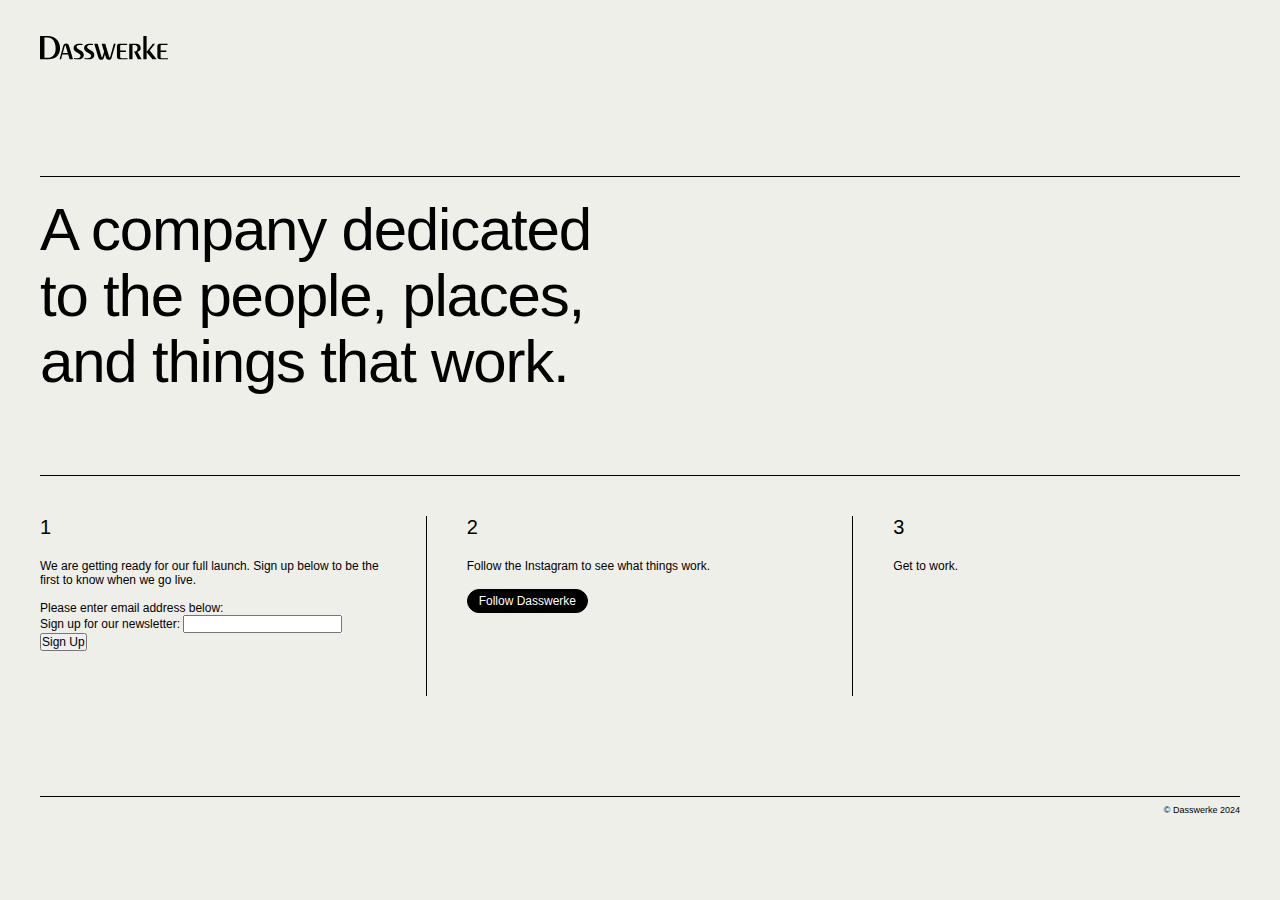
==== index2.html @ f3aad5e5 "Update index2.html" ====
<!DOCTYPE html>
<html>

<head>
  <meta name="viewport" content="width=device-width, initial-scale=1.0, user-scalable=0, minimum-scale=1.0, maximum-scale=1.0">

  <link rel="stylesheet" type="text/css" href="css/style.css">

  <script src="https://ajax.googleapis.com/ajax/libs/jquery/2.1.4/jquery.min.js"></script>
  <script src="js/fastclick.js"></script>

  <title>Dasswerke</title>
  <meta name="description" content="Get to work. Est. 2020." />
  <meta name="keywords" content="Dasswerke, office, workplace, office, office chair, architecture, pens, clothing, chair, design, instagram">
  <meta name="author" content="Dasswerke">

  <meta name="p:domain_verify" content="d8a646d63aa3a3fa4bb8dcf12a3c28ce"/>

  <link rel="apple-touch-icon" sizes="57x57" href="/img/apple-icon-57x57.png">
  <link rel="apple-touch-icon" sizes="60x60" href="/img/apple-icon-60x60.png">
  <link rel="apple-touch-icon" sizes="72x72" href="/img/apple-icon-72x72.png">
  <link rel="apple-touch-icon" sizes="76x76" href="/img/apple-icon-76x76.png">
  <link rel="apple-touch-icon" sizes="114x114" href="/img/apple-icon-114x114.png">
  <link rel="apple-touch-icon" sizes="120x120" href="/img/apple-icon-120x120.png">
  <link rel="apple-touch-icon" sizes="144x144" href="/img/apple-icon-144x144.png">
  <link rel="apple-touch-icon" sizes="152x152" href="/img/apple-icon-152x152.png">
  <link rel="apple-touch-icon" sizes="180x180" href="/img/apple-icon-180x180.png">
  <link rel="icon" type="image/png" sizes="192x192"  href="/img/android-icon-192x192.png">
  <link rel="icon" type="image/png" sizes="32x32" href="/img/favicon-32x32.png">
  <link rel="icon" type="image/png" sizes="96x96" href="/img/favicon-96x96.png">
  <link rel="icon" type="image/png" sizes="16x16" href="/img/favicon-16x16.png">
  <link rel="manifest" href="/img/manifest.json">
  <meta name="msapplication-TileColor" content="#ffffff">
  <meta name="msapplication-TileImage" content="/img/ms-icon-144x144.png">
  <meta name="theme-color" content="#ffffff">

</head>

<body>
  <main>
    <div class="heading">
      <div class="dasswerke-logo">
        <?xml version="1.0" encoding="utf-8"?>
        <svg version="1.1" style="width: 100%; display: block; height: auto;" xmlns="http://www.w3.org/2000/svg" xmlns:xlink="http://www.w3.org/1999/xlink" x="0px" y="0px"
        	 viewBox="0 0 116.13 21.54" style="enable-background:new 0 0 116.13 21.54;" xml:space="preserve">
          <g>
          	<path d="M0,0h6.9c7.65,0,11.28,5.43,11.28,10.98c0,6.77-4.35,10.2-10.52,10.2H0V0z M3.99,19.81h2.48c6.37,0,7.71-4.61,7.71-8.76
          		c0-5.33-2.48-9.67-7.52-9.67H3.99V19.81z"/>
          	<path d="M17.74,21.18l3.3-12.03c0.42-1.44,1.05-2.45,2.71-2.45c1.96,0,2.29,1.41,2.81,3.1l3.37,11.37h-3.1l-1.24-4.28h-5.29
          		l-1.18,4.28H17.74z M25.19,15.53l-1.6-5.49c-0.23-0.82-0.2-1.34-0.65-1.34s-0.52,0.56-0.72,1.37l-1.54,5.46H25.19z"/>
          	<path d="M30.85,19.91c0.95,0.13,1.96,0.23,2.88,0.23c1.44,0,3.07-0.39,3.07-2.16c0-2.97-6.31-2.91-6.31-6.9
          		c0-3.17,2.78-4.02,4.87-4.02c1.31,0,2.42,0.13,3.2,0.23v0.98c-0.62-0.07-1.18-0.16-1.83-0.16c-1.47,0-3.5-0.07-3.5,1.96
          		c0,2.68,6.5,2.55,6.5,7.13c0,2.78-2.25,3.99-4.87,3.99c-1.47,0-2.71-0.03-4.02-0.36V19.91z"/>
          	<path d="M40.37,19.91c0.95,0.13,1.96,0.23,2.88,0.23c1.44,0,3.07-0.39,3.07-2.16c0-2.97-6.31-2.91-6.31-6.9
          		c0-3.17,2.78-4.02,4.87-4.02c1.31,0,2.42,0.13,3.2,0.23v0.98c-0.62-0.07-1.18-0.16-1.83-0.16c-1.47,0-3.5-0.07-3.5,1.96
          		c0,2.68,6.5,2.55,6.5,7.13c0,2.78-2.25,3.99-4.87,3.99c-1.47,0-2.71-0.03-4.02-0.36V19.91z"/>
          	<path d="M52.32,7.06l3.01,10.03c0.49,1.54,0.69,2.42,0.98,2.42c0.33,0,0.52-0.92,0.69-1.5l1.14-3.76l-2.19-7.19h3.27l3.17,10.65
          		c0.29,0.88,0.36,1.8,0.75,1.8c0.46,0,0.56-0.88,0.69-1.18l3.2-11.28h1.6l-3.66,12.62c-0.46,1.63-1.08,1.86-2.78,1.86
          		c-1.08,0-1.96-0.46-2.35-1.7l-0.92-3.11h-0.07l-0.82,2.71c-0.59,1.93-1.31,2.09-2.48,2.09c-1.31,0-2.16-0.52-2.62-2.12L49.22,7.06
          		H52.32z"/>
          	<path d="M79.07,8.11h-5.59c-0.42,0-0.72,0.13-0.72,0.65v4.45h5.2v1.37h-5.2v4.58c0,0.65,0.39,0.98,1.11,0.98h5.59v1.05h-7.39
          		c-1.41,0-2.26-0.65-2.26-2.48V9.97c0-1.41,0.2-2.91,2.55-2.91h6.7V8.11z"/>
          	<path d="M80.99,21.18V7.06h6.18c2.35,0,4.25,1.44,4.25,3.79c0,2.19-1.08,2.84-3.04,3.46l3.82,6.86h-3.4l-3.53-7.06h0.33
          		c2.09,0,2.88-1.24,2.88-3.17c0-1.37-0.69-2.84-3.14-2.84h-1.41v13.07H80.99z"/>
          	<path d="M93.79,21.18V0h2.94v14.32h0.07l5.65-7.26h1.93l-4.8,6.08l6.28,8.04h-3.82l-5.23-6.54h-0.07v6.54H93.79z"/>
          	<path d="M115.74,8.11h-5.59c-0.42,0-0.72,0.13-0.72,0.65v4.45h5.2v1.37h-5.2v4.58c0,0.65,0.39,0.98,1.11,0.98h5.59v1.05h-7.39
          		c-1.41,0-2.25-0.65-2.25-2.48V9.97c0-1.41,0.2-2.91,2.55-2.91h6.7V8.11z"/></g>
        </svg>
      </div>
    </div>

    <div class="first-block">
      <div style="border-top: 1px solid #000; position: relative;">
        <div class="main-text">
          A company dedicated to the people, places, and things that work.
        </div>
      </div>
    </div>

    <div class="line"></div>

    <div class="second-block">
      <div class="second-block-cell">
          <div class="second-block-cell-inner">
              <div class="numbers">1</div>
              We are getting ready for our full launch. Sign up below to be the first to know when we go live.
              <br/><br/>
              Please enter email address below:
              <form id="signup-form" action="submit_form.php" method="POST">
                  <label for="email">Sign up for our newsletter:</label>
                  <input type="email" id="email" name="email" required>
                  <button type="submit">Sign Up</button>
              </form>
              <div id="notification" style="display:none;"></div>
          </div>
      </div>

      <div class="second-block-cell">
        <div class="second-block-cell-inner">
          <div class="numbers">2</div>
            Follow the Instagram to see what things work.
            <br>
            <a href="https://www.instagram.com/dasswerke" target="_blank" class="link">
              Follow Dasswerke
            </a>
        </div>
      </div>

      <div class="second-block-cell">
        <div class="second-block-cell-inner border-fix" style="border-right: none;">
          <div class="numbers">3</div>
            Get to work.
        </div>
      </div>

    </div>

<!--
    <iframe width="100%" height="1700px" class="iframe-tumblr" src = "https://dasswerke.tumblr.com/" frameborder="0"></ iframe>
-->

    <footer>
      &#169; Dasswerke 2024
    </footer>

  </main>
</body>

<script>
  document.getElementById('signup-form').addEventListener('submit', function(event) {
    event.preventDefault(); // Prevent form from submitting normally

    var email = document.getElementById('email').value;

    fetch('submit_form.php', {
        method: 'POST',
        headers: {
            'Content-Type': 'application/x-www-form-urlencoded',
        },
        body: 'email=' + encodeURIComponent(email),
    })
    .then(response => response.json())
    .then(data => {
        var notification = document.getElementById('notification');
        notification.style.display = 'block';
        notification.textContent = data.message;

        if (data.success) {
            notification.style.color = 'green';
        } else {
            notification.style.color = 'red';
        }
    })
    .catch(error => console.error('Error:', error));
});
</script>


</html>
---- css/style.css ----
* {
  -webkit-tap-highlight-color: rgba(0, 0, 0, 0);
  margin:0;
  padding:0;
  font-size: 100%;
  -webkit-font-smoothing: antialiased;
  -moz-osx-font-smoothing: grayscale;
  -webkit-box-sizing: border-box;
  -moz-box-sizing: border-box;
  box-sizing: border-box;
}

*:before, *:after {
    -webkit-box-sizing: border-box;
    -moz-box-sizing: border-box;
    box-sizing: border-box;
}

textarea, select, input, button { outline: none; }

html {
  font-family: sans-serif;
  font-family: "Helvetica Neue", Helvetica, Arial, sans-serif;
  font-size: 10px;
  width: 100%;
  -ms-touch-action: manipulation;
  touch-action: manipulation;
  -ms-text-size-adjust: 100%;
  -webkit-text-size-adjust: 100%;
  -webkit-tap-highlight-color: rgba(0, 0, 0, 0);
}

body {
  background-color: #efefea;
  width: 100%;
  margin: 0px;
  padding: 0px;
}

main {
  height: 100vh;
  width: 100%;
  padding: 0px;
}

.dasswerke-logo {
  width: 128px;
}

.heading {
  padding: 36px 40px 80px 40px;
  background-color: #efefea;
  -moz-transition: all .3s ease;
  -webkit-transition: all .3s ease;
  -o-transition: all .3s ease;
  -ms-transition: all .3s ease;
  transition: all .3s ease;
}

.first-block {
  padding: 36px 40px 80px 40px;
  font-size: 12px;
  background-color: #efefea;
  -moz-transition: all .3s ease;
  -webkit-transition: all .3s ease;
  -o-transition: all .3s ease;
  -ms-transition: all .3s ease;
  transition: all .3s ease;
}

.link {
  margin-top: 16px;
  background-color: #000;
  color: #fff;
  text-decoration: none;
  display: inline-block;
  padding: 4px 11px;
  border-radius: 15px;
  text-align: center;
  border: 1px solid #000;
  -moz-transition: all .1s ease;
  -webkit-transition: all .1s ease;
  -o-transition: all .1s ease;
  -ms-transition: all .1s ease;
  transition: all .1s ease-in;
}

.link:hover {
  color: #000;
  border: 1px solid #000;
  background: transparent;
}

.main-text {
  max-width: 600px;
  font-size: 60px;
  line-height: 66px;
  padding-top: 20px;
  letter-spacing: -0.02em;
}


.numbers {
  font-size: 20px;
  padding-bottom: 20px;
}

.newsletter-input {
  border: none;
    padding: 1px 0px 1px 12px;
    margin-bottom: 6px;
    background-color: #fff;
    border-radius: 20px;
    outline: none;
    width: 180px;
    line-height: 22px;
}

.newsletter-input:focus {
  outline: none;
  background-color: #fff;
}

.newsletter-submit, input[type=button], input[type=submit], input[type=reset] {
  padding: 4px 11px;
    border-radius: 15px;
    border: 1px solid #000;
    background-color: #000;
    cursor: pointer;
    -moz-transition: all .1s ease;
    -webkit-transition: all .1s ease;
    -o-transition: all .1s ease;
    -ms-transition: all .1s ease;
    transition: all .1s ease-in;
     -webkit-appearance: none;
     font-weight:400;
     font-family: sans-serif;
     font-family: "Helvetica Neue", Helvetica, Arial, sans-serif;
     color: #fff;
}

.newsletter-submit:hover {
  background-color:transparent;
  border: 1px solid #000;
  color: #000;
}

.second-block-wrapper {
 padding: 0px;
}

.second-block {
  display: grid;
  grid-template-columns: repeat(3, 1fr);
  width: 100%;
  box-sizing: border-box;
  background-color: #efefea;
  -moz-transition: all .3s ease;
  -webkit-transition: all .3s ease;
  -o-transition: all .3s ease;
  -ms-transition: all .3s ease;
  transition: all .3s ease;
}

.line {
  margin: 0 40px;
  height: 1px;
  background-color: #000;
}

.second-block-cell {
  grid-column: span 1;
  -moz-transition: all .1s ease;
  -webkit-transition: all .1s ease;
  -o-transition: all .1s ease;
  -ms-transition: all .1s ease;
  transition: all .1s ease-in;
}

.second-block-cell:hover {
  color: #504534;
}

.second-block-cell:hover .button, .second-block-cell:hover .link {
  background-color: #504534;
  border: 1px solid #504534;
}

.second-block-cell:hover .button:hover, .second-block-cell:hover .link:hover {
  color: #504534;
  background-color: transparent;
  border: 1px solid #504534;
  font-weight: normal;
}

.second-block-cell:hover .button:active, .second-block-cell:hover .link:active {
  color: #efefea;
  background-color: #000;
}

.second-block-cell-inner {
  font-size: 12px;
  border-right: 1px solid #000;
  margin-top: 40px;
  min-height: 180px;
  padding-left: 40px;
  padding-right: 40px;
  -moz-transition: all .1s ease;
  -webkit-transition: all .1s ease;
  -o-transition: all .1s ease;
  -ms-transition: all .1s ease;
  transition: all .1s ease-in;
}


.cursor {
	position: relative;
  width: 100%;
}

.cursor	i {
  position: absolute;
  width: 1px;
  height: 14px;
  background-color: gray;
  left: 12px;
  top: 5px;
  animation-name: blink;
  animation-duration: 1000ms;
  animation-iteration-count: infinite;
  opacity: 1;
}

.cursor input:focus + i {
	display: none;
}

.iframe-tumblr {
  position: absolute;
  top: 0px;
  z-index: -1;
  margin-top: 100vh;
}

.shrink {
  margin-top: 0px;
  -moz-transition: all .3s ease;
  -webkit-transition: all .3s ease;
  -o-transition: all .3s ease;
  -ms-transition: all .3s ease;
  transition: all .3s ease;
}

footer {
  font-size: 9px;
  color: #000;
  padding: 8px 0px 10px 40px;
  margin: 100px 40px 0 40px;
  text-align: right;
  box-sizing: border-box;
  border-top: 1px solid #000;
}

.hide {
  opacity: 0!important;
  visibility: hidden!important;
  -moz-transition: all .3s ease;
  -webkit-transition: all .3s ease;
  -o-transition: all .3s ease;
  -ms-transition: all .3s ease;
  transition: all .3s ease;
}

@keyframes blink {
	from { opacity: 1; }
	to { opacity: 0; }
}

@media (max-width: 800px) {
  .second-block-cell {
    grid-column: span 3;
    padding: 0 40px;
  }
  .second-block-cell-inner {
    border-right: 0px solid #000;
    border-bottom: 1px solid #000;
    padding: 0px;
    min-height: 10px;
    margin-top: 20px;
    padding-bottom: 24px;
  }
  .border-fix {
    border-bottom: none;
  }
}

@media (max-width: 600px) {
  .cursor	i {
    height: 16px;
    left: 12px;
    top: 12px;
  }

  .newsletter-submit, input[type=button], input[type=submit], input[type=reset] {
    width: 100%;
    padding: 14px 16px;
    border-radius: 34px;
    font-weight:400;
    font-family: sans-serif;
    font-family: "Helvetica Neue", Helvetica, Arial, sans-serif;
    color: #fff;
  }

  .newsletter-input {
    height: 40px;
    width: 100%;
  }

  .link {
    width: 100%;
    padding: 14px 16px;
    border-radius: 34px;
  }

  .second-block-cell-inner {
    font-size: 10px;
    line-height: 14px;
  }

  .dasswerke-logo {
    width: 104px;
  }
  .main-text {
    font-size: 20px;
    line-height: 26px;
    max-width: 80%;
  }
  .heading {
    padding: 36px 24px 80px 24px;
  }
  .first-block {
    padding: 36px 24px 80px 24px;
  }
  .numbers {
    font-size: 16px;
  }
  .line, .second-block-cell {
    padding: 0 24px;
  }
  .line {
    margin: 0 24px;
  }
  footer {
    margin: 100px 24px 0 24px;
  }
}
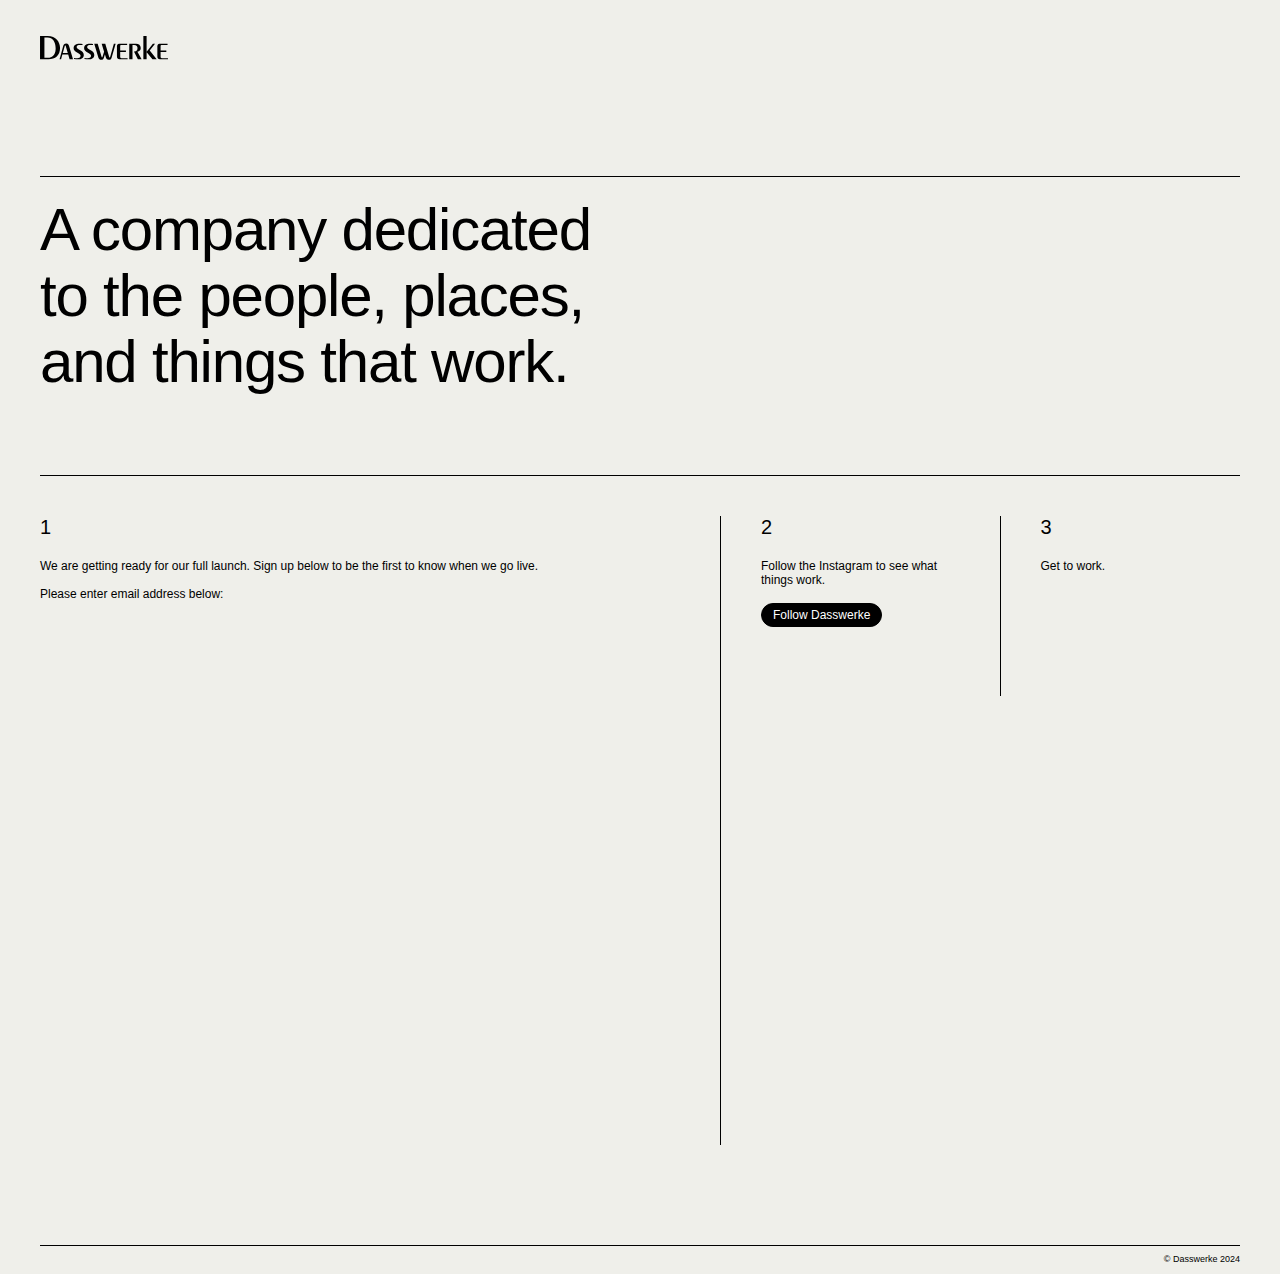
==== commit cd62a039: "Update index2.html" ====
--- a/index2.html
+++ b/index2.html
@@ -86,12 +86,7 @@
               We are getting ready for our full launch. Sign up below to be the first to know when we go live.
               <br/><br/>
               Please enter email address below:
-              <form id="signup-form" action="submit_form.php" method="POST">
-                  <label for="email">Sign up for our newsletter:</label>
-                  <input type="email" id="email" name="email" required>
-                  <button type="submit">Sign Up</button>
-              </form>
-              <div id="notification" style="display:none;"></div>
+<iframe src="https://docs.google.com/forms/d/e/1FAIpQLSc0UVLA7vThGgw7qHFWq8LsnRt-TTrCsJKKuysu5mR-xQC0fg/viewform?embedded=true" width="640" height="541" frameborder="0" marginheight="0" marginwidth="0">Loading…</iframe>
           </div>
       </div>
 
@@ -126,34 +121,5 @@
   </main>
 </body>
 
-<script>
-  document.getElementById('signup-form').addEventListener('submit', function(event) {
-    event.preventDefault(); // Prevent form from submitting normally
-
-    var email = document.getElementById('email').value;
-
-    fetch('submit_form.php', {
-        method: 'POST',
-        headers: {
-            'Content-Type': 'application/x-www-form-urlencoded',
-        },
-        body: 'email=' + encodeURIComponent(email),
-    })
-    .then(response => response.json())
-    .then(data => {
-        var notification = document.getElementById('notification');
-        notification.style.display = 'block';
-        notification.textContent = data.message;
-
-        if (data.success) {
-            notification.style.color = 'green';
-        } else {
-            notification.style.color = 'red';
-        }
-    })
-    .catch(error => console.error('Error:', error));
-});
-</script>
-
 
 </html>
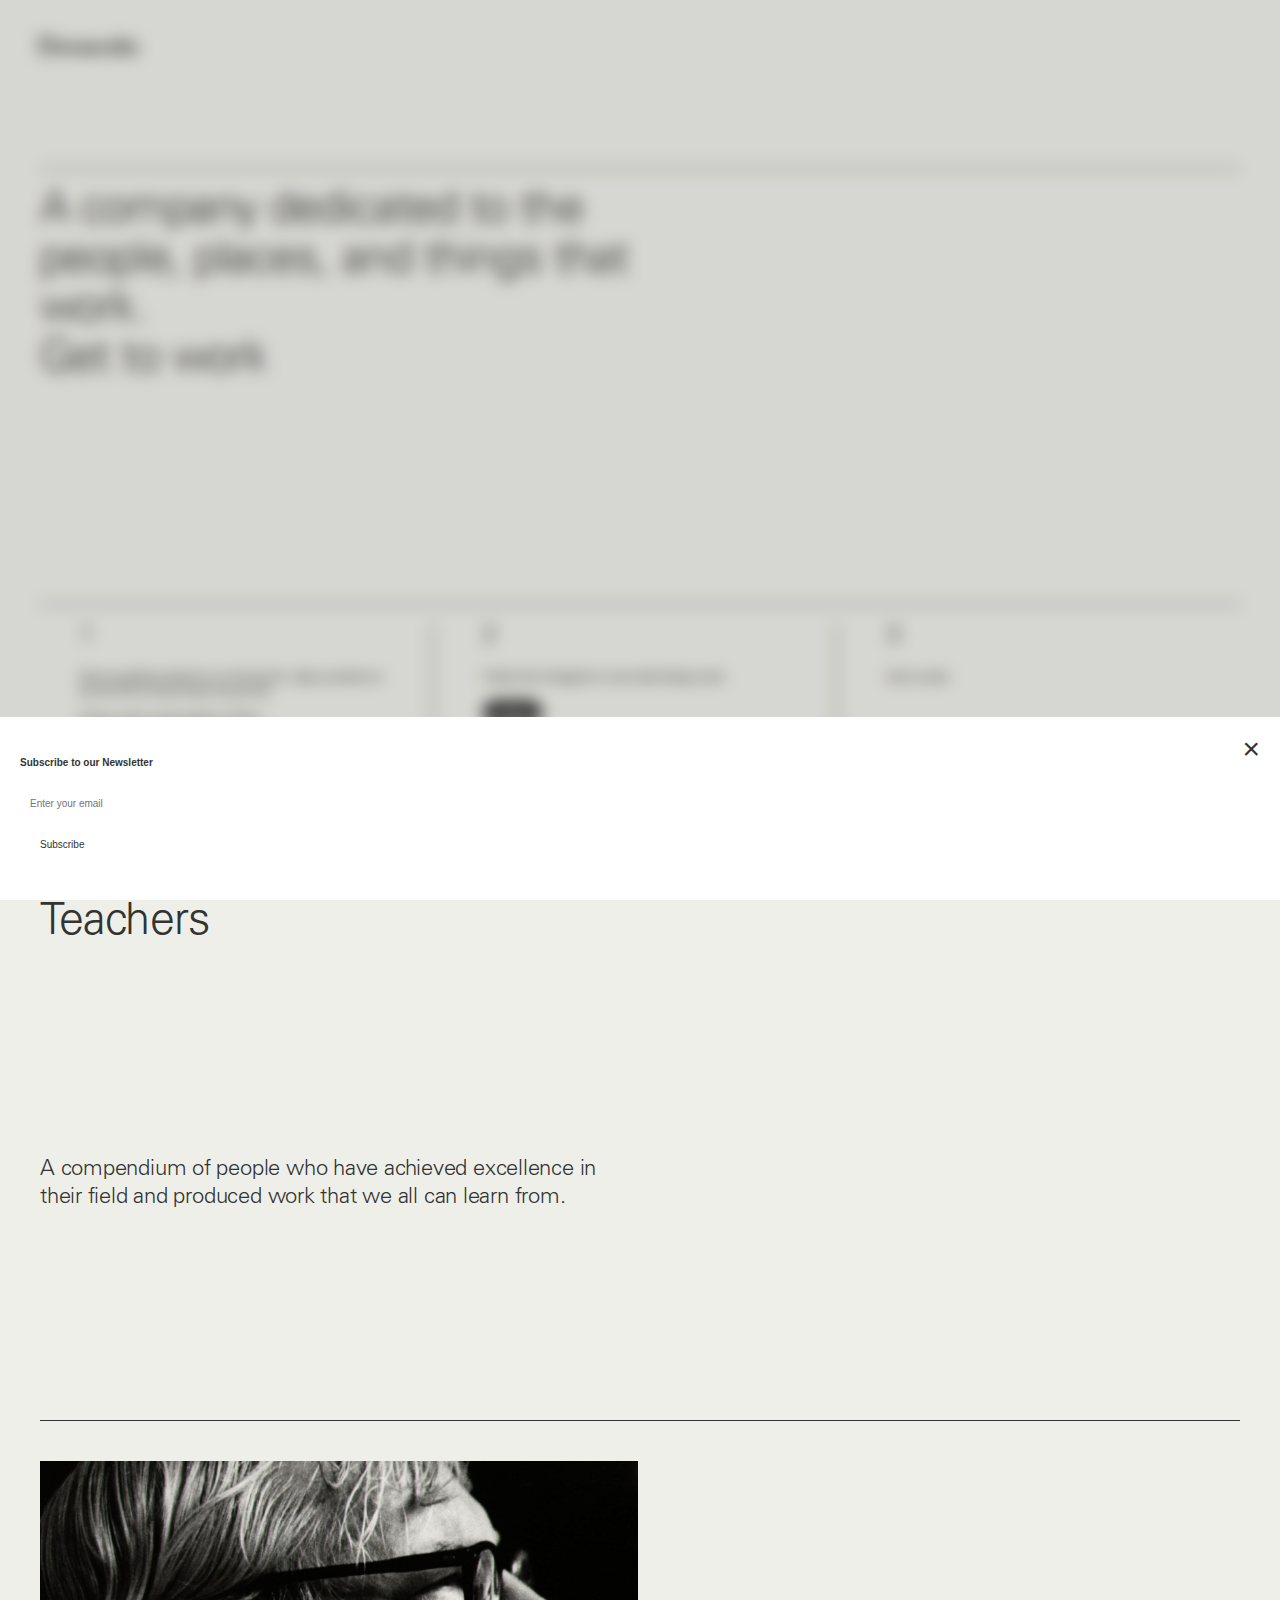
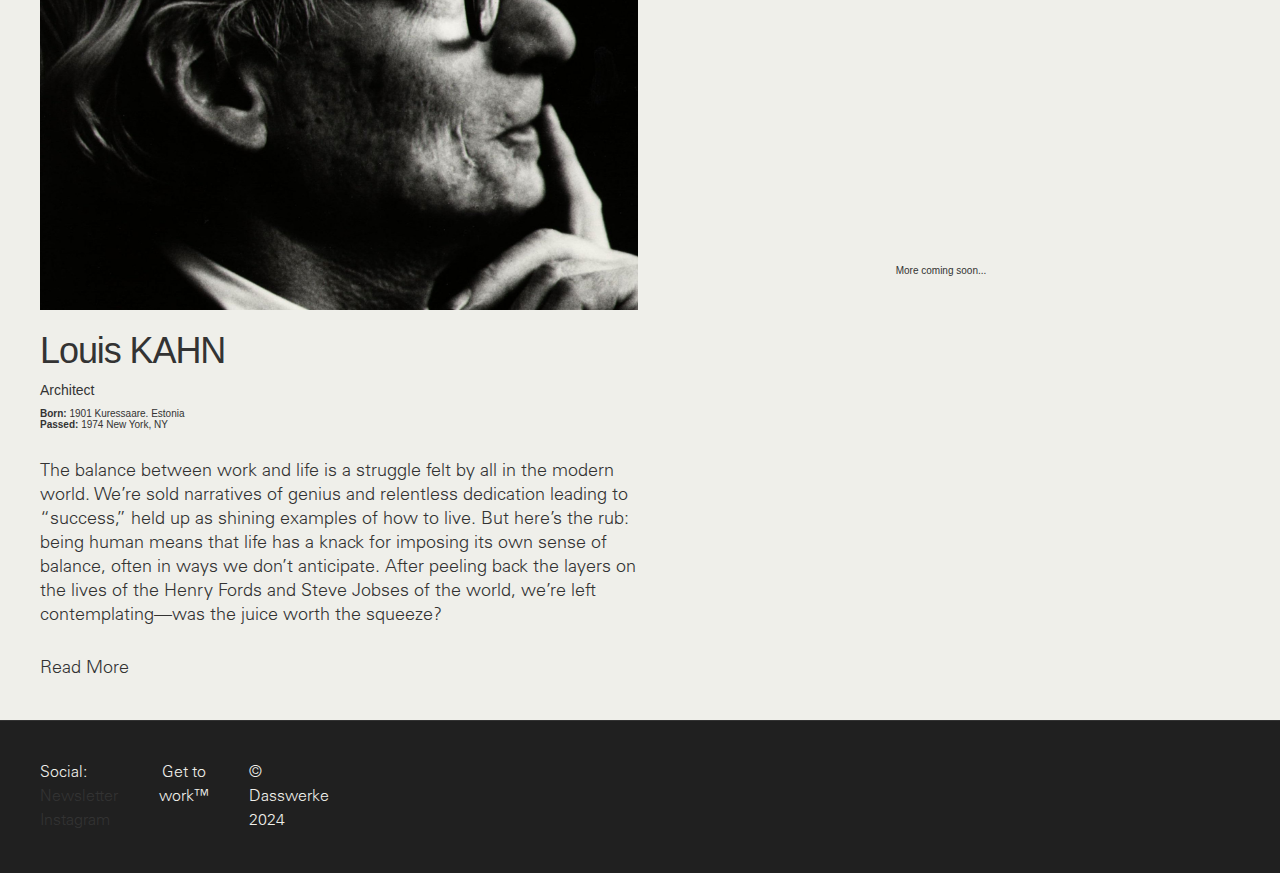
==== commit 154f6a22: "Update index2.html" ====
--- a/index2.html
+++ b/index2.html
@@ -5,6 +5,7 @@
   <meta name="viewport" content="width=device-width, initial-scale=1.0, user-scalable=0, minimum-scale=1.0, maximum-scale=1.0">
 
   <link rel="stylesheet" type="text/css" href="css/style.css">
+  <link href="https://fonts.cdnfonts.com/css/univers-lt-std" rel="stylesheet">
 
   <script src="https://ajax.googleapis.com/ajax/libs/jquery/2.1.4/jquery.min.js"></script>
   <script src="js/fastclick.js"></script>
@@ -34,92 +35,211 @@
   <meta name="msapplication-TileImage" content="/img/ms-icon-144x144.png">
   <meta name="theme-color" content="#ffffff">
 
+  <script id="mcjs">!function(c,h,i,m,p){m=c.createElement(h),p=c.getElementsByTagName(h)[0],m.async=1,m.src=i,p.parentNode.insertBefore(m,p)}(document,"script","https://chimpstatic.com/mcjs-connected/js/users/b1aab80adce9adfc315a52313/d42549e4c8786f98624c61b89.js");</script>
+
 </head>
 
 <body>
   <main>
-    <div class="heading">
-      <div class="dasswerke-logo">
-        <?xml version="1.0" encoding="utf-8"?>
-        <svg version="1.1" style="width: 100%; display: block; height: auto;" xmlns="http://www.w3.org/2000/svg" xmlns:xlink="http://www.w3.org/1999/xlink" x="0px" y="0px"
-        	 viewBox="0 0 116.13 21.54" style="enable-background:new 0 0 116.13 21.54;" xml:space="preserve">
-          <g>
-          	<path d="M0,0h6.9c7.65,0,11.28,5.43,11.28,10.98c0,6.77-4.35,10.2-10.52,10.2H0V0z M3.99,19.81h2.48c6.37,0,7.71-4.61,7.71-8.76
-          		c0-5.33-2.48-9.67-7.52-9.67H3.99V19.81z"/>
-          	<path d="M17.74,21.18l3.3-12.03c0.42-1.44,1.05-2.45,2.71-2.45c1.96,0,2.29,1.41,2.81,3.1l3.37,11.37h-3.1l-1.24-4.28h-5.29
-          		l-1.18,4.28H17.74z M25.19,15.53l-1.6-5.49c-0.23-0.82-0.2-1.34-0.65-1.34s-0.52,0.56-0.72,1.37l-1.54,5.46H25.19z"/>
-          	<path d="M30.85,19.91c0.95,0.13,1.96,0.23,2.88,0.23c1.44,0,3.07-0.39,3.07-2.16c0-2.97-6.31-2.91-6.31-6.9
-          		c0-3.17,2.78-4.02,4.87-4.02c1.31,0,2.42,0.13,3.2,0.23v0.98c-0.62-0.07-1.18-0.16-1.83-0.16c-1.47,0-3.5-0.07-3.5,1.96
-          		c0,2.68,6.5,2.55,6.5,7.13c0,2.78-2.25,3.99-4.87,3.99c-1.47,0-2.71-0.03-4.02-0.36V19.91z"/>
-          	<path d="M40.37,19.91c0.95,0.13,1.96,0.23,2.88,0.23c1.44,0,3.07-0.39,3.07-2.16c0-2.97-6.31-2.91-6.31-6.9
-          		c0-3.17,2.78-4.02,4.87-4.02c1.31,0,2.42,0.13,3.2,0.23v0.98c-0.62-0.07-1.18-0.16-1.83-0.16c-1.47,0-3.5-0.07-3.5,1.96
-          		c0,2.68,6.5,2.55,6.5,7.13c0,2.78-2.25,3.99-4.87,3.99c-1.47,0-2.71-0.03-4.02-0.36V19.91z"/>
-          	<path d="M52.32,7.06l3.01,10.03c0.49,1.54,0.69,2.42,0.98,2.42c0.33,0,0.52-0.92,0.69-1.5l1.14-3.76l-2.19-7.19h3.27l3.17,10.65
-          		c0.29,0.88,0.36,1.8,0.75,1.8c0.46,0,0.56-0.88,0.69-1.18l3.2-11.28h1.6l-3.66,12.62c-0.46,1.63-1.08,1.86-2.78,1.86
-          		c-1.08,0-1.96-0.46-2.35-1.7l-0.92-3.11h-0.07l-0.82,2.71c-0.59,1.93-1.31,2.09-2.48,2.09c-1.31,0-2.16-0.52-2.62-2.12L49.22,7.06
-          		H52.32z"/>
-          	<path d="M79.07,8.11h-5.59c-0.42,0-0.72,0.13-0.72,0.65v4.45h5.2v1.37h-5.2v4.58c0,0.65,0.39,0.98,1.11,0.98h5.59v1.05h-7.39
-          		c-1.41,0-2.26-0.65-2.26-2.48V9.97c0-1.41,0.2-2.91,2.55-2.91h6.7V8.11z"/>
-          	<path d="M80.99,21.18V7.06h6.18c2.35,0,4.25,1.44,4.25,3.79c0,2.19-1.08,2.84-3.04,3.46l3.82,6.86h-3.4l-3.53-7.06h0.33
-          		c2.09,0,2.88-1.24,2.88-3.17c0-1.37-0.69-2.84-3.14-2.84h-1.41v13.07H80.99z"/>
-          	<path d="M93.79,21.18V0h2.94v14.32h0.07l5.65-7.26h1.93l-4.8,6.08l6.28,8.04h-3.82l-5.23-6.54h-0.07v6.54H93.79z"/>
-          	<path d="M115.74,8.11h-5.59c-0.42,0-0.72,0.13-0.72,0.65v4.45h5.2v1.37h-5.2v4.58c0,0.65,0.39,0.98,1.11,0.98h5.59v1.05h-7.39
-          		c-1.41,0-2.25-0.65-2.25-2.48V9.97c0-1.41,0.2-2.91,2.55-2.91h6.7V8.11z"/></g>
-        </svg>
-      </div>
-    </div>
-
-    <div class="first-block">
-      <div style="border-top: 1px solid #000; position: relative;">
+    <div class="top-container">
+      <div class="heading">
+        <div class="dasswerke-logo">
+          <?xml version="1.0" encoding="utf-8"?>
+          <svg version="1.1" style="width: 100%; display: block; height: auto;" xmlns="http://www.w3.org/2000/svg" xmlns:xlink="http://www.w3.org/1999/xlink" x="0px" y="0px"
+          	 viewBox="0 0 116.13 21.54" style="enable-background:new 0 0 116.13 21.54;" xml:space="preserve">
+            <g>
+            	<path d="M0,0h6.9c7.65,0,11.28,5.43,11.28,10.98c0,6.77-4.35,10.2-10.52,10.2H0V0z M3.99,19.81h2.48c6.37,0,7.71-4.61,7.71-8.76
+            		c0-5.33-2.48-9.67-7.52-9.67H3.99V19.81z"/>
+            	<path d="M17.74,21.18l3.3-12.03c0.42-1.44,1.05-2.45,2.71-2.45c1.96,0,2.29,1.41,2.81,3.1l3.37,11.37h-3.1l-1.24-4.28h-5.29
+            		l-1.18,4.28H17.74z M25.19,15.53l-1.6-5.49c-0.23-0.82-0.2-1.34-0.65-1.34s-0.52,0.56-0.72,1.37l-1.54,5.46H25.19z"/>
+            	<path d="M30.85,19.91c0.95,0.13,1.96,0.23,2.88,0.23c1.44,0,3.07-0.39,3.07-2.16c0-2.97-6.31-2.91-6.31-6.9
+            		c0-3.17,2.78-4.02,4.87-4.02c1.31,0,2.42,0.13,3.2,0.23v0.98c-0.62-0.07-1.18-0.16-1.83-0.16c-1.47,0-3.5-0.07-3.5,1.96
+            		c0,2.68,6.5,2.55,6.5,7.13c0,2.78-2.25,3.99-4.87,3.99c-1.47,0-2.71-0.03-4.02-0.36V19.91z"/>
+            	<path d="M40.37,19.91c0.95,0.13,1.96,0.23,2.88,0.23c1.44,0,3.07-0.39,3.07-2.16c0-2.97-6.31-2.91-6.31-6.9
+            		c0-3.17,2.78-4.02,4.87-4.02c1.31,0,2.42,0.13,3.2,0.23v0.98c-0.62-0.07-1.18-0.16-1.83-0.16c-1.47,0-3.5-0.07-3.5,1.96
+            		c0,2.68,6.5,2.55,6.5,7.13c0,2.78-2.25,3.99-4.87,3.99c-1.47,0-2.71-0.03-4.02-0.36V19.91z"/>
+            	<path d="M52.32,7.06l3.01,10.03c0.49,1.54,0.69,2.42,0.98,2.42c0.33,0,0.52-0.92,0.69-1.5l1.14-3.76l-2.19-7.19h3.27l3.17,10.65
+            		c0.29,0.88,0.36,1.8,0.75,1.8c0.46,0,0.56-0.88,0.69-1.18l3.2-11.28h1.6l-3.66,12.62c-0.46,1.63-1.08,1.86-2.78,1.86
+            		c-1.08,0-1.96-0.46-2.35-1.7l-0.92-3.11h-0.07l-0.82,2.71c-0.59,1.93-1.31,2.09-2.48,2.09c-1.31,0-2.16-0.52-2.62-2.12L49.22,7.06
+            		H52.32z"/>
+            	<path d="M79.07,8.11h-5.59c-0.42,0-0.72,0.13-0.72,0.65v4.45h5.2v1.37h-5.2v4.58c0,0.65,0.39,0.98,1.11,0.98h5.59v1.05h-7.39
+            		c-1.41,0-2.26-0.65-2.26-2.48V9.97c0-1.41,0.2-2.91,2.55-2.91h6.7V8.11z"/>
+            	<path d="M80.99,21.18V7.06h6.18c2.35,0,4.25,1.44,4.25,3.79c0,2.19-1.08,2.84-3.04,3.46l3.82,6.86h-3.4l-3.53-7.06h0.33
+            		c2.09,0,2.88-1.24,2.88-3.17c0-1.37-0.69-2.84-3.14-2.84h-1.41v13.07H80.99z"/>
+            	<path d="M93.79,21.18V0h2.94v14.32h0.07l5.65-7.26h1.93l-4.8,6.08l6.28,8.04h-3.82l-5.23-6.54h-0.07v6.54H93.79z"/>
+            	<path d="M115.74,8.11h-5.59c-0.42,0-0.72,0.13-0.72,0.65v4.45h5.2v1.37h-5.2v4.58c0,0.65,0.39,0.98,1.11,0.98h5.59v1.05h-7.39
+            		c-1.41,0-2.25-0.65-2.25-2.48V9.97c0-1.41,0.2-2.91,2.55-2.91h6.7V8.11z"/></g>
+          </svg>
+        </div>
+
+      </div>
+
+      <div class="first-block">
+        <div style="border-top: 1px solid #333; position: relative;">
+          <div class="main-text">
+            A company dedicated to the people, places, and things that work.
+            <br>
+            Get to work
+          </div>
+        </div>
+      </div>
+
+      <div class="line"></div>
+
+      <div class="second-block">
+
+        <div class="second-block-cell">
+
+            <div class="second-block-cell-inner">
+                <div class="numbers">1</div>
+                <div style="max-width: 340px;">
+                  We are getting ready for our full launch. Sign up below to be the first to know when we go live.
+                </div>
+                <br/>
+                Please enter email address below:
+                <div id="mc_embed_signup" style="padding-top: 16px;">
+                  <form action="https://dasswerke.us2.list-manage.com/subscribe/post?u=b1aab80adce9adfc315a52313&amp;id=1f7ee84cf5" method="post" id="mc-embedded-subscribe-form" name="mc-embedded-subscribe-form" class="validate" target="_blank" novalidate>
+                    <div id="mc_embed_signup_scroll">
+                      <div class="mc-field-group cursor" style="float: left; margin-right: 6px;">
+                      	<input type="email" value="" name="EMAIL" class="newsletter-input" id="mce-EMAIL" placeholder="">
+                        <i></i>
+                      </div>
+                      <div id="mce-responses" class="clear">
+                      	<div class="response" id="mce-error-response" style="display:none"></div>
+                      	<div class="response" id="mce-success-response" style="display:none"></div>
+                      </div>    <!-- real people should not fill this in and expect good things - do not remove this or risk form bot signups-->
+                      <div style="position: absolute; left: -5000px;" aria-hidden="true"><input type="text" name="b_b1aab80adce9adfc315a52313_1f7ee84cf5" tabindex="-1" value=""></div>
+                      <div class="clear"><input type="submit" value="Subscribe" name="subscribe" id="mc-embedded-subscribe" class="button newsletter-submit"></div>
+                    </div>
+                  </form>
+              </div>
+            </div>
+        </div>
+
+        <div class="second-block-cell">
+          <div class="second-block-cell-inner">
+            <div class="numbers">2</div>
+              Follow the Instagram to see what things work.
+              <br>
+              <a href="https://www.instagram.com/dasswerke" target="_blank" class="link">
+                Follow
+              </a>
+          </div>
+        </div>
+
+        <div class="second-block-cell">
+          <div class="second-block-cell-inner border-fix" style="border-right: none;">
+            <div class="numbers">3</div>
+              Get to work.
+          </div>
+        </div>
+
+      </div>
+    </div>
+<!--
+<div style="height: 100px; background-color: grey; padding: 40px; font-size: 16px; color: #fff; margin: 40px 0;">
+  Features
+</div>
+-->
+    <div class="third-block">
+      <div style="border-top: 1px solid  #333; position: relative; height: 100%;">
         <div class="main-text">
-          A company dedicated to the people, places, and things that work.
-        </div>
-      </div>
-    </div>
-
-    <div class="line"></div>
-
-    <div class="second-block">
-      <div class="second-block-cell">
-          <div class="second-block-cell-inner">
-              <div class="numbers">1</div>
-              We are getting ready for our full launch. Sign up below to be the first to know when we go live.
-              <br/><br/>
-              Please enter email address below:
-<iframe src="https://docs.google.com/forms/d/e/1FAIpQLSc0UVLA7vThGgw7qHFWq8LsnRt-TTrCsJKKuysu5mR-xQC0fg/viewform?embedded=true" width="640" height="541" frameborder="0" marginheight="0" marginwidth="0">Loading…</iframe>
-          </div>
-      </div>
-
-      <div class="second-block-cell">
-        <div class="second-block-cell-inner">
-          <div class="numbers">2</div>
-            Follow the Instagram to see what things work.
-            <br>
-            <a href="https://www.instagram.com/dasswerke" target="_blank" class="link">
-              Follow Dasswerke
-            </a>
-        </div>
-      </div>
-
-      <div class="second-block-cell">
-        <div class="second-block-cell-inner border-fix" style="border-right: none;">
-          <div class="numbers">3</div>
-            Get to work.
-        </div>
-      </div>
-
-    </div>
-
-<!--
-    <iframe width="100%" height="1700px" class="iframe-tumblr" src = "https://dasswerke.tumblr.com/" frameborder="0"></ iframe>
--->
-
-    <footer>
+          <div class="main-text-title">Teachers</div>
+          <div class="main-text-secondary">
+            A compendium of people who have achieved excellence in their field and produced work that we all can learn from.
+          </div>
+        </div>
+      </div>
+    </div>
+
+    <div class="line" style="background-color: ;"></div>
+
+    <div class="teachers-grid">
+      <a href="louis-kahn.html" class="teachers-grid-cell">
+        <img src="img/Kahn-crop.jpg">
+        <h1 class="teachers-title">
+          Louis KAHN
+        </h1>
+        <div class="teachers-job">
+          Architect
+        </div>
+        <div class="teachers-vitals">
+          <span style="font-family: helvetica; font-weight: bold;">Born:</span> 1901 Kuressaare. Estonia<br>
+          <span style="font-family: helvetica; font-weight: bold;">Passed:</span> 1974 New York, NY
+        </div>
+        <div class="teachers-grid-desc">
+          The balance between work and life is a struggle felt by all in the modern world. We’re sold narratives of genius and relentless dedication leading to “success,” held up as shining examples of how to live. But here’s the rub: being human means that life has a knack for imposing its own sense of balance, often in ways we don’t anticipate. After peeling back the layers on the lives of the Henry Fords and Steve Jobses of the world, we’re left contemplating—was the juice worth the squeeze?
+        </div>
+        <div class="read-more">Read More</div>
+      </a>
+      <a class="teachers-grid-cell" style="align-items: center; justify-content: center;">
+        More coming soon...
+      </a>
+    </div>
+
+    </div>
+
+    <!-- Overlay -->
+    <div id="popup-overlay"></div>
+
+    <!-- Popup -->
+    <div id="popup">
+        <button id="close-button">&times;</button>
+        <!-- Popup Content -->
+        <h2>Subscribe to our Newsletter</h2>
+        <form>
+            <!-- Your newsletter sign-up form -->
+            <input type="email" placeholder="Enter your email" required>
+            <button type="submit">Subscribe</button>
+        </form>
+    </div>
+
+  </main>
+
+  <footer>
+    <div style="text-align: left;">
+      Social:
+      <a href="#newsletter">Newsletter</a>
+      <a href="https://www.instagram.com/dasswerke">Instagram</a>
+    </div>
+    <div style="text-align: center;">
+      Get to work&#8482;
+    </div>
+    <div>
       &#169; Dasswerke 2024
-    </footer>
-
-  </main>
+    </div>
+  </footer>
+
+  <script>
+      document.addEventListener('DOMContentLoaded', () => {
+       // Delay execution by 0.5 seconds after page load
+       setTimeout(() => {
+           showPopup();
+       }, 500);
+
+       // Function to show the popup
+       function showPopup() {
+           document.getElementById('popup').classList.add('active');
+           document.getElementById('popup-overlay').classList.add('active');
+       }
+
+       // Function to hide the popup
+       function closePopup() {
+           document.getElementById('popup').classList.remove('active');
+           document.getElementById('popup-overlay').classList.remove('active');
+       }
+
+       // Close button event listener
+       document.getElementById('close-button').addEventListener('click', () => {
+           closePopup();
+       });
+
+       // Close when clicking outside the popup
+       document.getElementById('popup-overlay').addEventListener('click', () => {
+           closePopup();
+       });
+    });
+ </script>
+
 </body>
-
-
 </html>
--- a/css/style.css
+++ b/css/style.css
@@ -18,11 +18,32 @@
 
 textarea, select, input, button { outline: none; }
 
+input[type="text"],
+input[type="email"],
+button {
+  margin: 0;
+  padding: 0;
+  border: none;
+  background: none;
+  font: inherit;
+  color: inherit;
+  vertical-align: baseline;
+}
+
+@import url('https://fonts.cdnfonts.com/css/univers-lt-std');
+
+@font-face {
+  font-family: 'UniversLTStd-Light';
+  src: url('../fonts/UniversLTStd-Light.otf') format('opentype');
+}
+
 html {
-  font-family: sans-serif;
-  font-family: "Helvetica Neue", Helvetica, Arial, sans-serif;
+  font-family: 'Univers LT Std', Helvetica, sans-serif;
   font-size: 10px;
   width: 100%;
+  height: 100%;
+  margin: 0;
+  padding: 0;
   -ms-touch-action: manipulation;
   touch-action: manipulation;
   -ms-text-size-adjust: 100%;
@@ -30,54 +51,79 @@
   -webkit-tap-highlight-color: rgba(0, 0, 0, 0);
 }
 
+a {
+  color: #333; /* Set your desired default link color */
+  text-decoration: none; /* Optional: removes underline */
+  transition: all 0.3s ease-in-out; /* Smooth color transition */
+}
+
+a:hover {
+  color: initial; /* Desired hover color */
+  transition: all 0.3s ease-in-out;
+}
+
+a:link,
+a:visited  {
+  text-decoration: none;
+}
+
 body {
-  background-color: #efefea;
   width: 100%;
   margin: 0px;
   padding: 0px;
+  display: flex;
+  flex-direction: column;
+  min-height: 100vh;
+  background-color: #efefea;
+  color: #333;
 }
 
 main {
-  height: 100vh;
   width: 100%;
   padding: 0px;
+  flex: 1 0 auto;
+  display: flex;
+  flex-direction: column;
+
 }
 
 .dasswerke-logo {
-  width: 128px;
+  width: 100px;
+  fill: #333;
+}
+
+.top-container {
+ display: flex;
+  flex-direction: column;
+  height: calc(100vh - 20px);
+  background-color: #efefea;
+  color: #333;
 }
 
 .heading {
-  padding: 36px 40px 80px 40px;
-  background-color: #efefea;
-  -moz-transition: all .3s ease;
-  -webkit-transition: all .3s ease;
-  -o-transition: all .3s ease;
-  -ms-transition: all .3s ease;
-  transition: all .3s ease;
+  display: grid;
+  grid-template-columns: repeat(2, 1fr);
+  height: 20vh;
+  padding: 36px 40px 20px 40px;
 }
 
 .first-block {
-  padding: 36px 40px 80px 40px;
+  height: 65vh;
+  padding: 2vh 40px;
   font-size: 12px;
-  background-color: #efefea;
-  -moz-transition: all .3s ease;
-  -webkit-transition: all .3s ease;
-  -o-transition: all .3s ease;
-  -ms-transition: all .3s ease;
   transition: all .3s ease;
 }
 
 .link {
   margin-top: 16px;
-  background-color: #000;
-  color: #fff;
+  background-color: #333;
+  color: #efefea;
   text-decoration: none;
   display: inline-block;
-  padding: 4px 11px;
+  padding: 6px 11px 3px;
   border-radius: 15px;
   text-align: center;
-  border: 1px solid #000;
+  border: 1px solid #333;
   -moz-transition: all .1s ease;
   -webkit-transition: all .1s ease;
   -o-transition: all .1s ease;
@@ -86,34 +132,52 @@
 }
 
 .link:hover {
-  color: #000;
-  border: 1px solid #000;
+  color: #333;
+  border: 1px solid #333;
   background: transparent;
 }
 
 .main-text {
+  font-family: 'UniversLTStd-Light', sans-serif;
   max-width: 600px;
-  font-size: 60px;
-  line-height: 66px;
-  padding-top: 20px;
+  font-size: 5vh; /* Adjusted font size */
+  line-height: 5.5vh; /* Adjusted line height */
+  padding-top: 2vh;
   letter-spacing: -0.02em;
-}
-
+  display: grid;
+  grid-template-rows: auto 1fr;
+  height: 100%;
+  color: #333;
+}
+
+.main-text-title {
+  grid-row: 1;
+}
+
+.main-text-secondary {
+  grid-row: 2;
+  align-self: center; /* Centers the element vertically in its grid row */
+ font-size: 22px;
+ line-height: 130%;
+ letter-spacing: -0.01em
+}
 
 .numbers {
-  font-size: 20px;
-  padding-bottom: 20px;
+  font-family: 'UniversLTStd-Light';
+  font-size: 24px;
+  padding-bottom: 2vh;
 }
 
 .newsletter-input {
   border: none;
+  height: 100%;
     padding: 1px 0px 1px 12px;
-    margin-bottom: 6px;
     background-color: #fff;
-    border-radius: 20px;
+    border-radius: 14px;
     outline: none;
-    width: 180px;
+    width: 100%;
     line-height: 22px;
+    font-size: 4vh;
 }
 
 .newsletter-input:focus {
@@ -122,27 +186,25 @@
 }
 
 .newsletter-submit, input[type=button], input[type=submit], input[type=reset] {
-  padding: 4px 11px;
-    border-radius: 15px;
-    border: 1px solid #000;
-    background-color: #000;
-    cursor: pointer;
-    -moz-transition: all .1s ease;
-    -webkit-transition: all .1s ease;
-    -o-transition: all .1s ease;
-    -ms-transition: all .1s ease;
-    transition: all .1s ease-in;
-     -webkit-appearance: none;
-     font-weight:400;
-     font-family: sans-serif;
-     font-family: "Helvetica Neue", Helvetica, Arial, sans-serif;
-     color: #fff;
-}
-
-.newsletter-submit:hover {
-  background-color:transparent;
-  border: 1px solid #000;
-  color: #000;
+  height: 100%;
+  width: 100%;
+  font-size: 12px;
+  font-family: 'Univers LT Std', Helvetica, sans-serif;
+  padding: 6px 11px 3px;
+  border-radius: 14px;
+  border: 1px solid #333;
+  background-color: #333;
+  cursor: pointer;
+  transition: all .1s ease-in;
+  -webkit-appearance: none;
+  background-color: #efefea;
+  color: #333;
+}
+
+.newsletter-submit:hover, .newsletter-submit:active {
+  background-color: #333;
+  border: 1px solid #333;
+  color: #efefea;
 }
 
 .second-block-wrapper {
@@ -151,25 +213,98 @@
 
 .second-block {
   display: grid;
+  padding: 0 40px;
+  grid-template-rows: auto 1fr;
   grid-template-columns: repeat(3, 1fr);
   width: 100%;
+  margin: 2vh 0 2.1vh;
+  row-gap: 2vh;
+  column-gap: 10px;
   box-sizing: border-box;
-  background-color: #efefea;
-  -moz-transition: all .3s ease;
-  -webkit-transition: all .3s ease;
-  -o-transition: all .3s ease;
-  -ms-transition: all .3s ease;
   transition: all .3s ease;
 }
 
+.third-block {
+  padding: 0 40px;
+  flex: 0 0 60vh; /* Fixed height, adjust as needed */
+}
+
+.teachers-grid {
+  display: grid;
+  grid-template-columns: repeat(2, 1fr);
+  column-gap: 4px;
+  row-gap: 40px;
+  padding: 40px;
+}
+
+.teachers-grid-cell {
+  display: block;
+  grid-column: span 1;
+  display: flex;
+  flex-direction: column;
+  colro: initial;
+  opacity: 1;
+  transition: all 0.3s ease-in-out;
+}
+
+a.teachers-grid-cell:hover > .teachers-title,
+a.teachers-grid-cell:hover > .read-more,
+a.teachers-grid-cell:active > .teachers-title,
+a.teachers-grid-cell:active > .read-more {
+  color: #81a6b9;
+}
+
+a.teachers-grid-cell:visited {
+  color: initial;
+}
+
+.teachers-grid-cell img {
+  display: block;
+  width: 100%
+}
+
+.teachers-title {
+  font-weight: normal;
+  padding-top: 20px;
+  font-size: 36px;
+  letter-spacing:-0.03em;
+}
+.teachers-job {
+  font-size: 14px;
+  padding-top: 10px;
+}
+
+.teachers-vitals {
+  font-size: 10px;
+  padding-top: 10px;
+}
+
+.teachers-grid-desc {
+  max-width: 680px; padding-top: 30px; font-size: 18px; font-family: 'UniversLTStd-Light', sans-serif;
+  line-height: 134%;
+}
+
+.read-more {
+  padding-top: 30px; font-size: 18px; font-family: 'UniversLTStd-Light', sans-serif;
+}
+
+.teachers-title,
+.read-more {
+  color: #333; /* Adjust this to your default color */
+  transition: all 0.3s ease-in-out;
+}
 .line {
-  margin: 0 40px;
+  flex: 0 0 auto;
   height: 1px;
-  background-color: #000;
+  background-color: #333;
+  margin: 0px 40px 0 40px;
 }
 
 .second-block-cell {
   grid-column: span 1;
+  display: flex;
+  flex-direction: column
+  justify-content: flex-end;
   -moz-transition: all .1s ease;
   -webkit-transition: all .1s ease;
   -o-transition: all .1s ease;
@@ -178,30 +313,32 @@
 }
 
 .second-block-cell:hover {
-  color: #504534;
+  color: #81a6b9;
 }
 
 .second-block-cell:hover .button, .second-block-cell:hover .link {
-  background-color: #504534;
-  border: 1px solid #504534;
+  background-color: #81a6b9;
+  border: 1px solid #81a6b9;
 }
 
 .second-block-cell:hover .button:hover, .second-block-cell:hover .link:hover {
-  color: #504534;
+  color: #81a6b9;
   background-color: transparent;
-  border: 1px solid #504534;
+  border: 1px solid #81a6b9;
   font-weight: normal;
 }
 
 .second-block-cell:hover .button:active, .second-block-cell:hover .link:active {
   color: #efefea;
-  background-color: #000;
+  background-color: #333;
 }
 
 .second-block-cell-inner {
   font-size: 12px;
-  border-right: 1px solid #000;
-  margin-top: 40px;
+  width: 100%;
+  border-right: 1px solid #333;
+  margin-top: auto;
+  margin-bottom: 40px;
   min-height: 180px;
   padding-left: 40px;
   padding-right: 40px;
@@ -221,10 +358,10 @@
 .cursor	i {
   position: absolute;
   width: 1px;
-  height: 14px;
+  height: calc(100% - 32px);
   background-color: gray;
   left: 12px;
-  top: 5px;
+  top: 16px;
   animation-name: blink;
   animation-duration: 1000ms;
   animation-iteration-count: infinite;
@@ -235,11 +372,18 @@
 	display: none;
 }
 
-.iframe-tumblr {
-  position: absolute;
-  top: 0px;
-  z-index: -1;
-  margin-top: 100vh;
+@keyframes blinkBackground {
+    0%, 100% {
+        background-color: initial; /* Original color */
+    }
+    50% {
+        background-color: #333; /* Blink color */
+    }
+}
+
+/* Apply the animation when the input field is focused */
+.newsletter-input:focus {
+    animation: blinkBackground 0.3s ease-in-out;
 }
 
 .shrink {
@@ -252,13 +396,136 @@
 }
 
 footer {
+  display: grid;
+  grid-template-columns: repeat(12, 1fr);
   font-size: 9px;
-  color: #000;
-  padding: 8px 0px 10px 40px;
-  margin: 100px 40px 0 40px;
+  color: #efefea;
+  background-color: #202020;
+  padding: 40px;
   text-align: right;
   box-sizing: border-box;
-  border-top: 1px solid #000;
+  border-top: 1px solid #333;
+  font-size: 16px;
+  line-height: 150%;
+  font-family: 'UniversLTStd-Light', sans-serif;
+  text-align: left;
+  align-items: baseline;
+  column-gap: 30px;
+}
+
+.footer-link-list {
+  text-align: left;
+  grid-column: 2;
+  display: flex;
+  flex-direction: column;
+}
+
+.footer-link-list a {
+  color: #efefea;
+}
+
+.footer-link-list a:hover {
+  color: grey;
+}
+
+footer .newsletter-input {
+  color: #efefea;
+  background-color: transparent;
+  border-bottom: 1px solid #efefea;
+  border-radius: 0px;
+  font-size: 14px;
+  padding: 2px 0px;
+  margin: 0px;
+  transition: all 0.3s ease;
+}
+
+footer .newsletter-input::placeholder {
+    color: #efefea;
+    font-size: 14px;
+    opacity: 1;
+}
+
+footer .newsletter-input:hover::placeholder {
+  color: grey;
+  transition: all .3 ease;
+}
+
+footer .newsletter-input::-webkit-input-placeholder {
+    color: #efefea;
+    opacity: 1;
+    transition: all .3 ease;
+}
+
+/* Firefox 19+ */
+footer .newsletter-input::-moz-placeholder {
+    color: #efefea;
+    opacity: 1;
+}
+
+/* Internet Explorer 10-11 */
+footer .newsletter-input:-ms-input-placeholder {
+  color: #efefea;
+    opacity: 1;
+}
+
+/* Firefox 4-18 */
+footer .newsletter-input:-moz-placeholder {
+    color: #efefea;
+    opacity: 1;
+}
+
+footer .newsletter-input:focus {
+  background-color: initial;
+  animation: none;
+}
+
+footer .newsletter-submit, footer input[type="button"],footer input[type="submit"],footer input[type="reset"] {
+  border: none;
+  border-bottom: 1px solid #efefea;
+  color: #efefea;
+  background-color: transparent;
+  border-radius: 0px;
+  text-align: right;
+  padding: 0px;
+  margin: 0px;
+  font-size: 14px;
+  line-height: 150%;
+}
+
+footer .newsletter-submit:hover, footer .newsletter-submit:active {
+  border: inherit;
+  background-color: initial;
+  color: grey;
+  border-bottom: 1px solid #efefea;
+}
+
+.footer-newsletter-title {
+  font-family: 'UniversLTStd', sans-serif;
+  grid-column: 8;
+}
+
+.footer-newsletter-wrapper {
+  font-size: 14px;
+  grid-column: span 4;
+  line-height: 150%;
+  padding-bottom: 40px;
+}
+
+footer #mc_embed_signup {
+  grid-column: span 3; padding-top: 20px;
+}
+
+footer #mc_embed_signup_scroll {
+  display: grid; grid-template-columns: repeat(3, 1fr);
+}
+
+footer .mc-field-group {
+  grid-column: 1 / span 2; grid-row: 1;
+}
+
+.footer-endings {
+  grid-column: 9 / span 4;
+  text-align: right;
 }
 
 .hide {
@@ -271,23 +538,108 @@
   transition: all .3s ease;
 }
 
+.swiper {
+  width: 100%;
+  height: calc(100vh - 60px);
+  max-height: 800px;
+  margin-bottom: 60px;
+}
+
 @keyframes blink {
 	from { opacity: 1; }
 	to { opacity: 0; }
 }
 
+/* Overlay styling */
+#popup-overlay {
+    position: fixed;
+    top: 0;
+    left: 0;
+    width: 100%;
+    height: 100%;
+    background-color: rgba(0, 0, 0, 0.1);
+    backdrop-filter: blur(8px);
+    opacity: 0;
+    transition: opacity 0.5s ease;
+    z-index: 999;
+    pointer-events: none; /* Prevent clicks when overlay is hidden */
+}
+
+/* Active state for overlay */
+#popup-overlay.active {
+    opacity: 1;
+    pointer-events: all; /* Allow clicks when overlay is visible */
+}
+
+/* Popup styling */
+#popup {
+    position: fixed;
+    left: 0;
+    bottom: -100vh; /* Start off-screen below */
+    width: 100%;
+
+    background-color: #fff;
+    transition: bottom 0.5s ease;
+    z-index: 1000;
+    padding: 40px 20px;
+    overflow-y: auto;
+}
+
+#popup.active {
+    bottom: 0; /* Slide up into view */
+}
+
+/* Close button styling */
+#close-button {
+    position: absolute;
+    top: 15px;
+    right: 20px;
+    font-size: 30px;
+    background: none;
+    border: none;
+    cursor: pointer;
+}
+
+/* Optional: Style the form inside the popup */
+#popup form {
+    margin-top: 20px;
+}
+
+#popup input[type="email"] {
+    width: 100%;
+    padding: 10px;
+    margin-bottom: 10px;
+}
+
+#popup button[type="submit"] {
+    padding: 10px 20px;
+}
+
 @media (max-width: 800px) {
+  footer {
+    font-size: 14px;
+  }
+  .main-text-secondary {
+    font-size: 19px;
+  }
+  .first-block {
+     height: 50vh;
+   }
+  .top-container {
+    height: 100%;
+  }
   .second-block-cell {
     grid-column: span 3;
     padding: 0 40px;
   }
   .second-block-cell-inner {
-    border-right: 0px solid #000;
-    border-bottom: 1px solid #000;
+    border-right: 0px solid #333;
+    border-bottom: 1px solid #333;
     padding: 0px;
     min-height: 10px;
-    margin-top: 20px;
-    padding-bottom: 24px;
+    margin-top: 50px;
+    margin-bottom: 0px;
+    padding-bottom: 50px;
   }
   .border-fix {
     border-bottom: none;
@@ -295,54 +647,63 @@
 }
 
 @media (max-width: 600px) {
+  .third-block {
+    padding: 0 24px;
+  }
+  .teachers-grid {
+    row-gap: 24px;
+    padding: 24px;
+  }
+  .teachers-grid-cell {
+    grid-column: span 2;
+  }
+  .second-block {
+    padding: 0 24px;
+  }
   .cursor	i {
     height: 16px;
     left: 12px;
     top: 12px;
   }
-
   .newsletter-submit, input[type=button], input[type=submit], input[type=reset] {
+    height: 100%;
     width: 100%;
-    padding: 14px 16px;
-    border-radius: 34px;
-    font-weight:400;
-    font-family: sans-serif;
-    font-family: "Helvetica Neue", Helvetica, Arial, sans-serif;
-    color: #fff;
-  }
-
+    font-family: 'Univers LT Std', Helvetica, sans-serif;
+    -webkit-appearance: none;
+    appearance: none;
+    font-weight: 400;
+  }
   .newsletter-input {
-    height: 40px;
+    height: 100%;
     width: 100%;
   }
-
   .link {
     width: 100%;
-    padding: 14px 16px;
+    padding: 11px 16px 9px;
     border-radius: 34px;
-  }
-
+    max-width: 200px;
+  }
   .second-block-cell-inner {
-    font-size: 10px;
-    line-height: 14px;
-  }
-
+    font-size: 11px;
+    line-height: 19px;
+  }
   .dasswerke-logo {
-    width: 104px;
+    width: 100px;
   }
   .main-text {
+    font-size: 28px;
+    line-height: 36px;
+    max-width: 90%;
+  }
+  .heading {
+    padding: 2vh 24px 2vh 24px;
+    height: 10vh;
+  }
+  .first-block {
+    padding: 2vh 24px 2vh 24px;
+  }
+  .numbers {
     font-size: 20px;
-    line-height: 26px;
-    max-width: 80%;
-  }
-  .heading {
-    padding: 36px 24px 80px 24px;
-  }
-  .first-block {
-    padding: 36px 24px 80px 24px;
-  }
-  .numbers {
-    font-size: 16px;
   }
   .line, .second-block-cell {
     padding: 0 24px;
@@ -351,6 +712,44 @@
     margin: 0 24px;
   }
   footer {
-    margin: 100px 24px 0 24px;
-  }
-}
+    grid-template-columns: repeat(3, 1fr);
+    padding: 40px 24px;
+    row-gap: 20px;
+  }
+  .footer-newsletter-title {
+    grid-row: 2;
+    grid-column: 1;
+  }
+
+  .footer-newsletter-wrapper {
+    grid-row: 2;
+    grid-column: span 2;
+    padding-bottom: 10px;
+  }
+  footer .newsletter-input {
+    font-size: 13px;
+  }
+  footer .newsletter-input::placeholder {
+    font-size: 13px;
+  }
+  footer .newsletter-submit, footer input[type=button], footer input[type=submit], footer input[type=reset] {
+    font-size: 13px;
+  }
+  footer #mc_embed_signup {
+    grid-column: span 3;
+  }
+  footer #mc_embed_signup_scroll {
+    grid-template-columns: repeat(3, 1fr);
+  }
+  footer .mc-field-group {
+    grid-column: 1 / span 2;
+    grid-row: 1;
+  }
+  .footer-endings {
+    grid-row: 3;
+    grid-column: 2 / span 2;
+    text-align: left;
+    font-size: 10px;
+    color: grey;
+  }
+}
